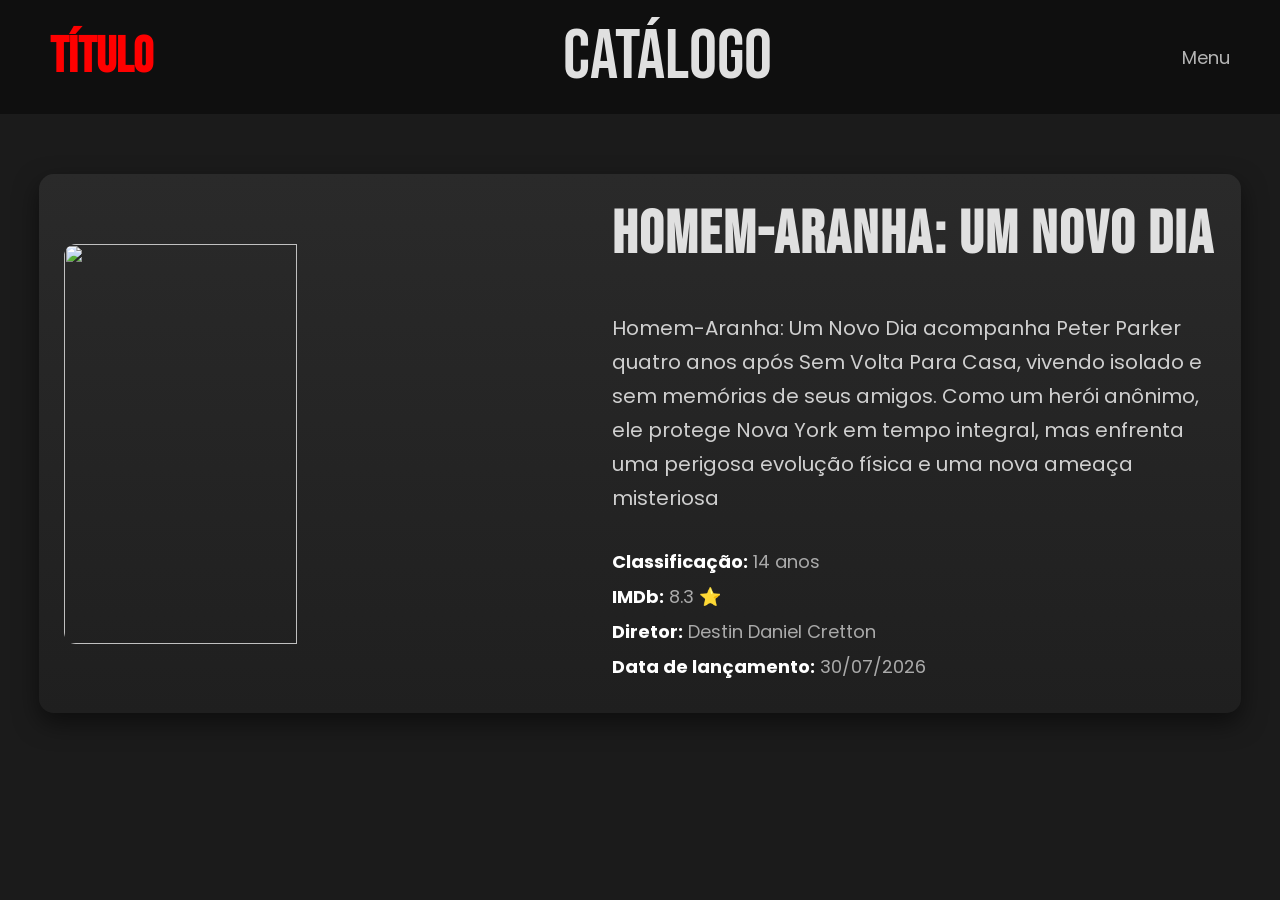
==== card.html @ 0294356a "Add files via upload" ====
<!DOCTYPE html>
<html lang="pt-br">
<head>
    <meta charset="UTF-8">
    <title>Homem-Aranha</title>
    <link rel="stylesheet" href="card.css">

    <link href="https://fonts.googleapis.com/css2?family=Poppins:wght@300;400;600&display=swap" rel="stylesheet">
    <link href="https://fonts.googleapis.com/css2?family=Bebas+Neue&display=swap" rel="stylesheet">
</head>
<body>
    <header class="cabeca">
    <div class="head">
        <h1 class="logo">Título</h1>
        <p class="catalogo">Catálogo</p>
        <div class="menu">
            <a href="menu.html">Menu</a>
        </div>
    </div>
</header>
    <div class="filme">
        <img src="https://cultura.uol.com.br/upload/tvcultura/entretenimento/20250811114239_homemaranha4teaserbastidores.jpg" class="img">
        <div class="info">
        <h2>Homem-Aranha: Um Novo Dia</h2>

        <p class="sinopse">
            Homem-Aranha: Um Novo Dia acompanha Peter Parker quatro anos após Sem Volta Para Casa, vivendo isolado e sem memórias de seus amigos. Como um herói anônimo, ele protege Nova York em tempo integral, mas enfrenta uma perigosa evolução física e uma nova ameaça misteriosa
        </p>

        <div class="detalhes">
            <p><strong>Classificação:</strong> 14 anos</p>
            <p><strong>IMDb:</strong> 8.3 ⭐</p>
            <p><strong>Diretor:</strong> Destin Daniel Cretton</p>
            <p><strong>Data de lançamento:</strong> 30/07/2026</p>
        </div>
    </div>
</body>
</html>
---- card.css ----
body{
    background-color: #1b1b1b;
    color: #e0e0e0;
    font-family: 'Poppins', sans-serif;
    margin: 0;
}

/* HEADER */
.cabeca{
    background-color: #0f0f0f;
}

.head{
    display: flex;
    justify-content: space-between;
    align-items: center;
    padding: 15px 50px;
}

.logo{
    font-size: 50px;
    font-family: 'Bebas Neue', sans-serif;
    color: red;
    margin: 0;
}

.catalogo{
    font-size: 70px;
    font-family: 'Bebas Neue', sans-serif;
    margin: 0;
}

.menu a{
    text-decoration: none;
    color: #b4b4b4;
    font-size: 18px;
}

.menu a:hover{
    color: white;
}

.filme{
    width: 90%;
    margin: 60px auto;
    padding: 25px;
    border-radius: 15px;
    background: linear-gradient(180deg, #2a2a2a, #1f1f1f);
    box-shadow: 0 10px 25px rgba(0,0,0,0.5);
    display: flex;
    gap: 30px;
    align-items: center;
}

.img{
    width: 45%;
    height: 400px;
    object-fit: cover;
    border-radius: 12px;
    flex-shrink: 0;

}

.info{
    width: 55%;
    display: flex;
    flex-direction: column;
    justify-content: flex-start;
}

.info h2{
    font-size: 60px;
    margin-bottom: 20px;
    font-family: 'Bebas Neue', sans-serif;
    letter-spacing: 2px;
    margin-top: 0;
}

.sinopse{
    font-size: 20px;
    line-height: 1.7;
    color: #cfcfcf;
    margin-bottom: 25px;
}

.detalhes p{
    margin: 8px 0;
    font-size: 18px;
    color: #aaa;
}

.detalhes strong{
    color: white;
}
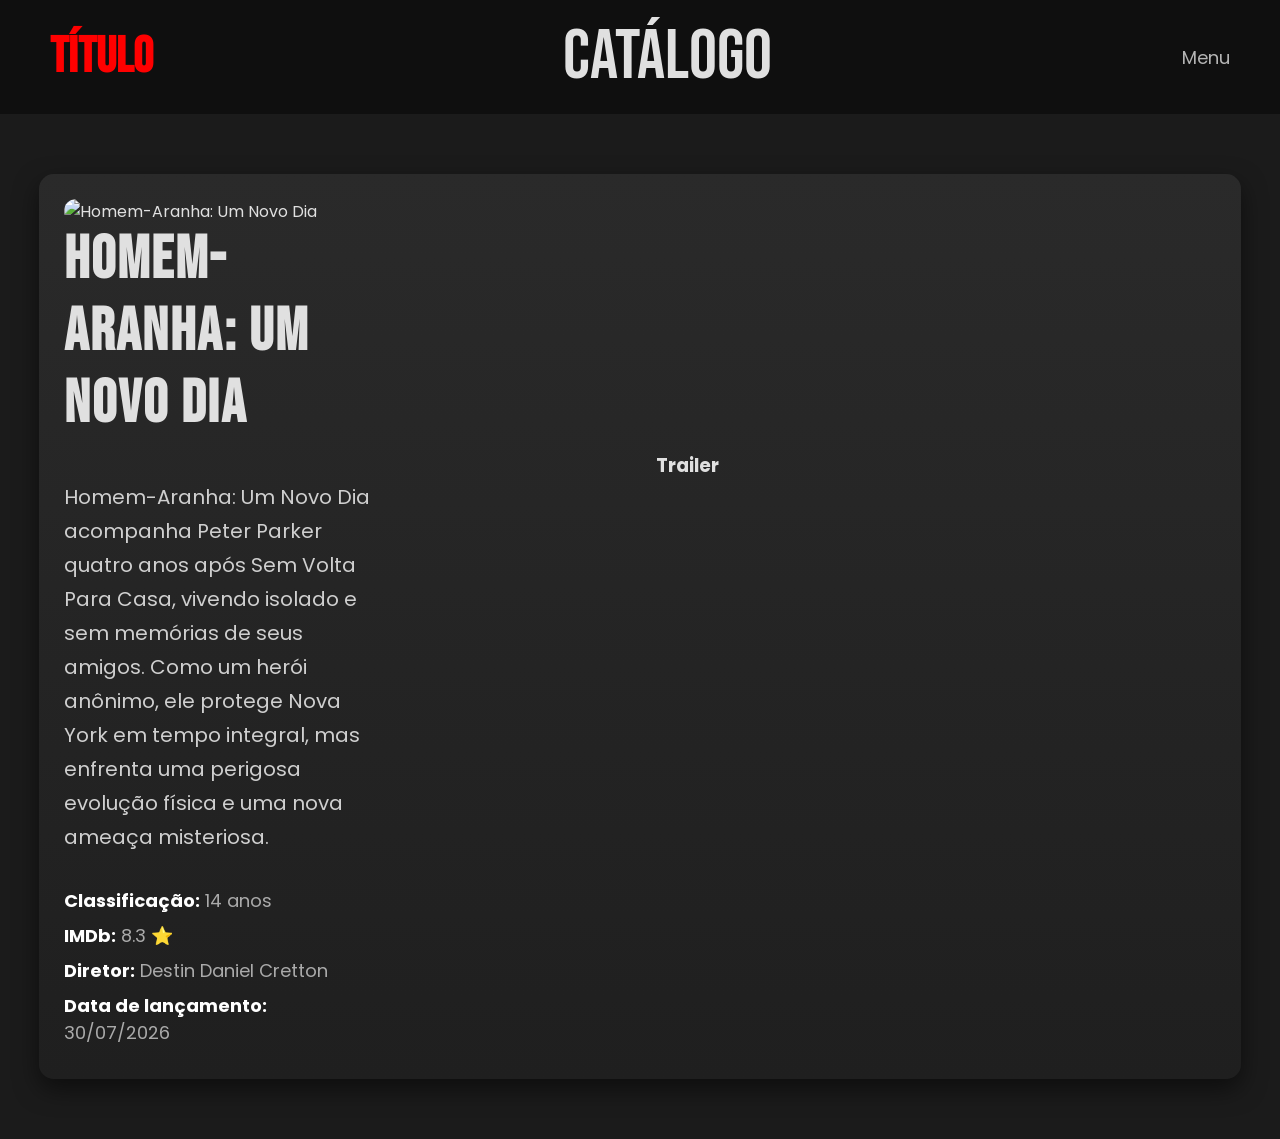
==== commit f64505c6: "Update card.html" ====
--- a/card.html
+++ b/card.html
@@ -10,29 +10,37 @@
 </head>
 <body>
     <header class="cabeca">
-    <div class="head">
-        <h1 class="logo">Título</h1>
-        <p class="catalogo">Catálogo</p>
-        <div class="menu">
-            <a href="menu.html">Menu</a>
+        <div class="head">
+            <h1 class="logo">Título</h1>
+            <p class="catalogo">Catálogo</p>
+            <div class="menu">
+                <a href="menu.html">Menu</a>
+            </div>
         </div>
-    </div>
-</header>
+    </header>
+
     <div class="filme">
-        <img src="https://cultura.uol.com.br/upload/tvcultura/entretenimento/20250811114239_homemaranha4teaserbastidores.jpg" class="img">
-        <div class="info">
-        <h2>Homem-Aranha: Um Novo Dia</h2>
-
-        <p class="sinopse">
-            Homem-Aranha: Um Novo Dia acompanha Peter Parker quatro anos após Sem Volta Para Casa, vivendo isolado e sem memórias de seus amigos. Como um herói anônimo, ele protege Nova York em tempo integral, mas enfrenta uma perigosa evolução física e uma nova ameaça misteriosa
-        </p>
-
-        <div class="detalhes">
-            <p><strong>Classificação:</strong> 14 anos</p>
-            <p><strong>IMDb:</strong> 8.3 ⭐</p>
-            <p><strong>Diretor:</strong> Destin Daniel Cretton</p>
-            <p><strong>Data de lançamento:</strong> 30/07/2026</p>
+        <div class="movie">
+            <img src="https://cultura.uol.com.br/upload/tvcultura/entretenimento/20250811114239_homemaranha4teaserbastidores.jpg" class="img" alt="Homem-Aranha: Um Novo Dia">
+            <div class="info">
+                <h2>Homem-Aranha: Um Novo Dia</h2>
+                <p class="sinopse">
+                    Homem-Aranha: Um Novo Dia acompanha Peter Parker quatro anos após Sem Volta Para Casa, vivendo isolado e sem memórias de seus amigos. Como um herói anônimo, ele protege Nova York em tempo integral, mas enfrenta uma perigosa evolução física e uma nova ameaça misteriosa.
+                </p>
+                <div class="detalhes">
+                    <p><strong>Classificação:</strong> 14 anos</p>
+                    <p><strong>IMDb:</strong> 8.3 ⭐</p>
+                    <p><strong>Diretor:</strong> Destin Daniel Cretton</p>
+                    <p><strong>Data de lançamento:</strong> 30/07/2026</p>
+                </div>
+            </div>
+        </div>
+        <div class="trailer">
+            <h3>Trailer</h3>
+            <div class="video">
+                <iframe width="560" height="315" src="https://www.youtube.com/embed/PlulyWs1kS4?si=JU1DMlq2rT9nRsqV" title="YouTube video player" frameborder="0" allow="accelerometer; autoplay; clipboard-write; encrypted-media; gyroscope; picture-in-picture; web-share" referrerpolicy="strict-origin-when-cross-origin" allowfullscreen></iframe>
+            </div>
         </div>
     </div>
 </body>
-</html>+</html>
--- a/card.css
+++ b/card.css
@@ -5,7 +5,6 @@
     margin: 0;
 }
 
-/* HEADER */
 .cabeca{
     background-color: #0f0f0f;
 }
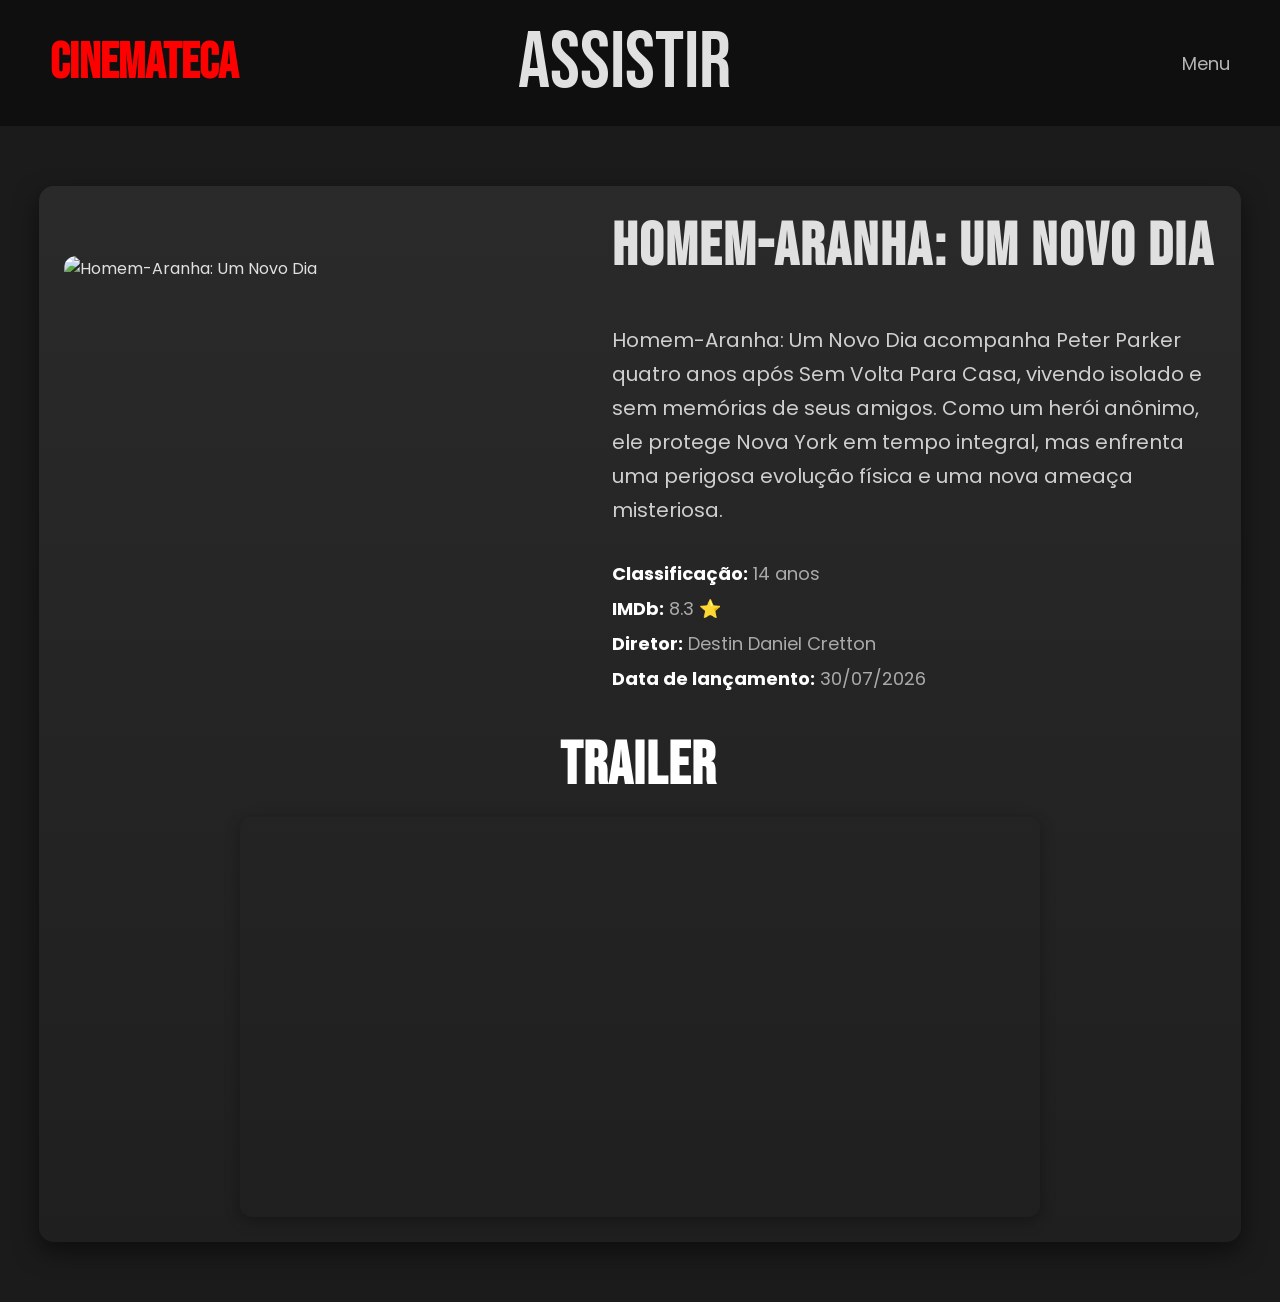
==== commit 8f60c0c0: "Update card.html" ====
--- a/card.html
+++ b/card.html
@@ -2,7 +2,7 @@
 <html lang="pt-br">
 <head>
     <meta charset="UTF-8">
-    <title>Homem-Aranha</title>
+    <title>Assistir</title>
     <link rel="stylesheet" href="card.css">
 
     <link href="https://fonts.googleapis.com/css2?family=Poppins:wght@300;400;600&display=swap" rel="stylesheet">
@@ -11,8 +11,8 @@
 <body>
     <header class="cabeca">
         <div class="head">
-            <h1 class="logo">Título</h1>
-            <p class="catalogo">Catálogo</p>
+            <h1 class="logo">Cinemateca</h1>
+            <p class="assistir">Assistir</p>
             <div class="menu">
                 <a href="menu.html">Menu</a>
             </div>
--- a/card.css
+++ b/card.css
@@ -23,16 +23,18 @@
     margin: 0;
 }
 
-.catalogo{
-    font-size: 70px;
+.assistir{
+    font-size: 80px;
     font-family: 'Bebas Neue', sans-serif;
     margin: 0;
+    translate: calc(-40%);
 }
 
 .menu a{
     text-decoration: none;
     color: #b4b4b4;
     font-size: 18px;
+    transition: 0.3s;
 }
 
 .menu a:hover{
@@ -47,6 +49,12 @@
     background: linear-gradient(180deg, #2a2a2a, #1f1f1f);
     box-shadow: 0 10px 25px rgba(0,0,0,0.5);
     display: flex;
+    flex-direction: column;
+    gap: 30px;
+}
+
+.movie{
+    display: flex;
     gap: 30px;
     align-items: center;
 }
@@ -57,7 +65,6 @@
     object-fit: cover;
     border-radius: 12px;
     flex-shrink: 0;
-
 }
 
 .info{
@@ -92,3 +99,35 @@
     color: white;
 }
 
+.trailer {
+    width: 100%;
+    max-width: 800px;
+    margin: 0 auto;
+}
+
+.trailer h3{
+    font-size: 60px;
+    font-family: 'Bebas Neue', sans-serif;
+    margin: 0 0 15px 0;
+    color: #ffffff;
+    letter-spacing: 1px;
+    translate:calc(40%);
+}
+
+.video{
+    position: relative;
+    padding-bottom: 50%;
+    height: 0;
+    overflow: hidden;
+    border-radius: 12px;
+    box-shadow: 0 4px 15px rgba(0,0,0,0.3);
+}
+
+.video iframe{
+    position: absolute;
+    top: 0;
+    left: 0;
+    width: 100%;
+    height: 100%;
+    border: none;
+}
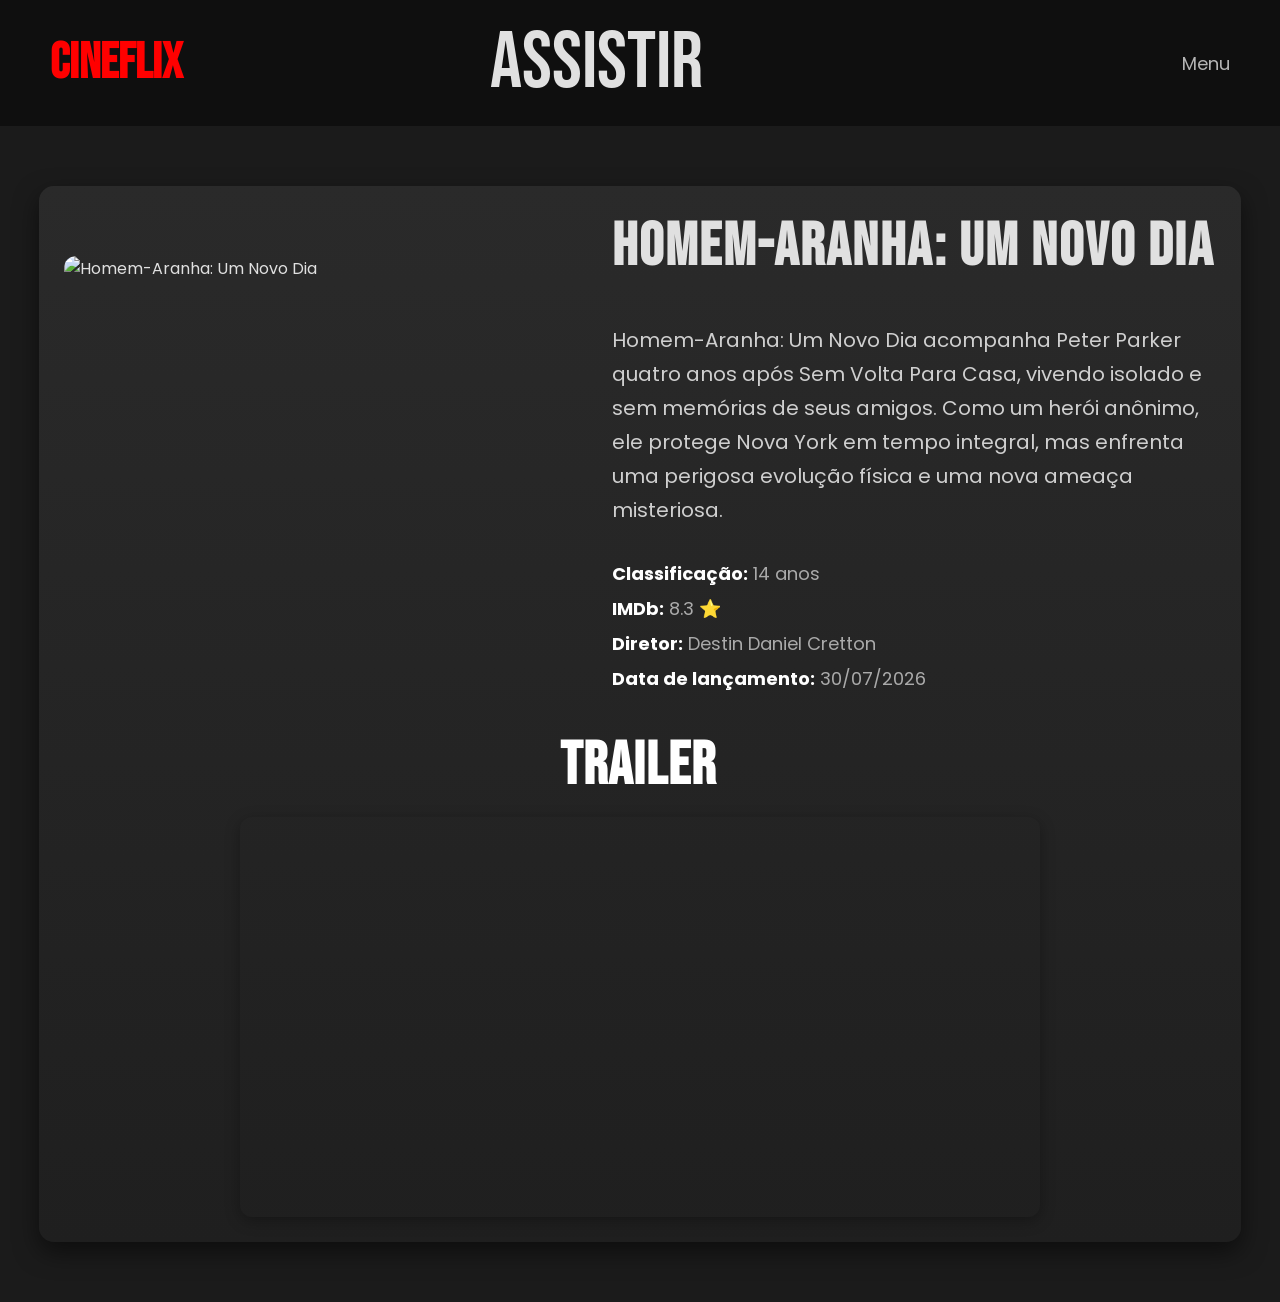
==== commit aa4c6100: "Update card.html" ====
--- a/card.html
+++ b/card.html
@@ -11,7 +11,7 @@
 <body>
     <header class="cabeca">
         <div class="head">
-            <h1 class="logo">Cinemateca</h1>
+            <h1 class="logo">Cineflix</h1>
             <p class="assistir">Assistir</p>
             <div class="menu">
                 <a href="menu.html">Menu</a>
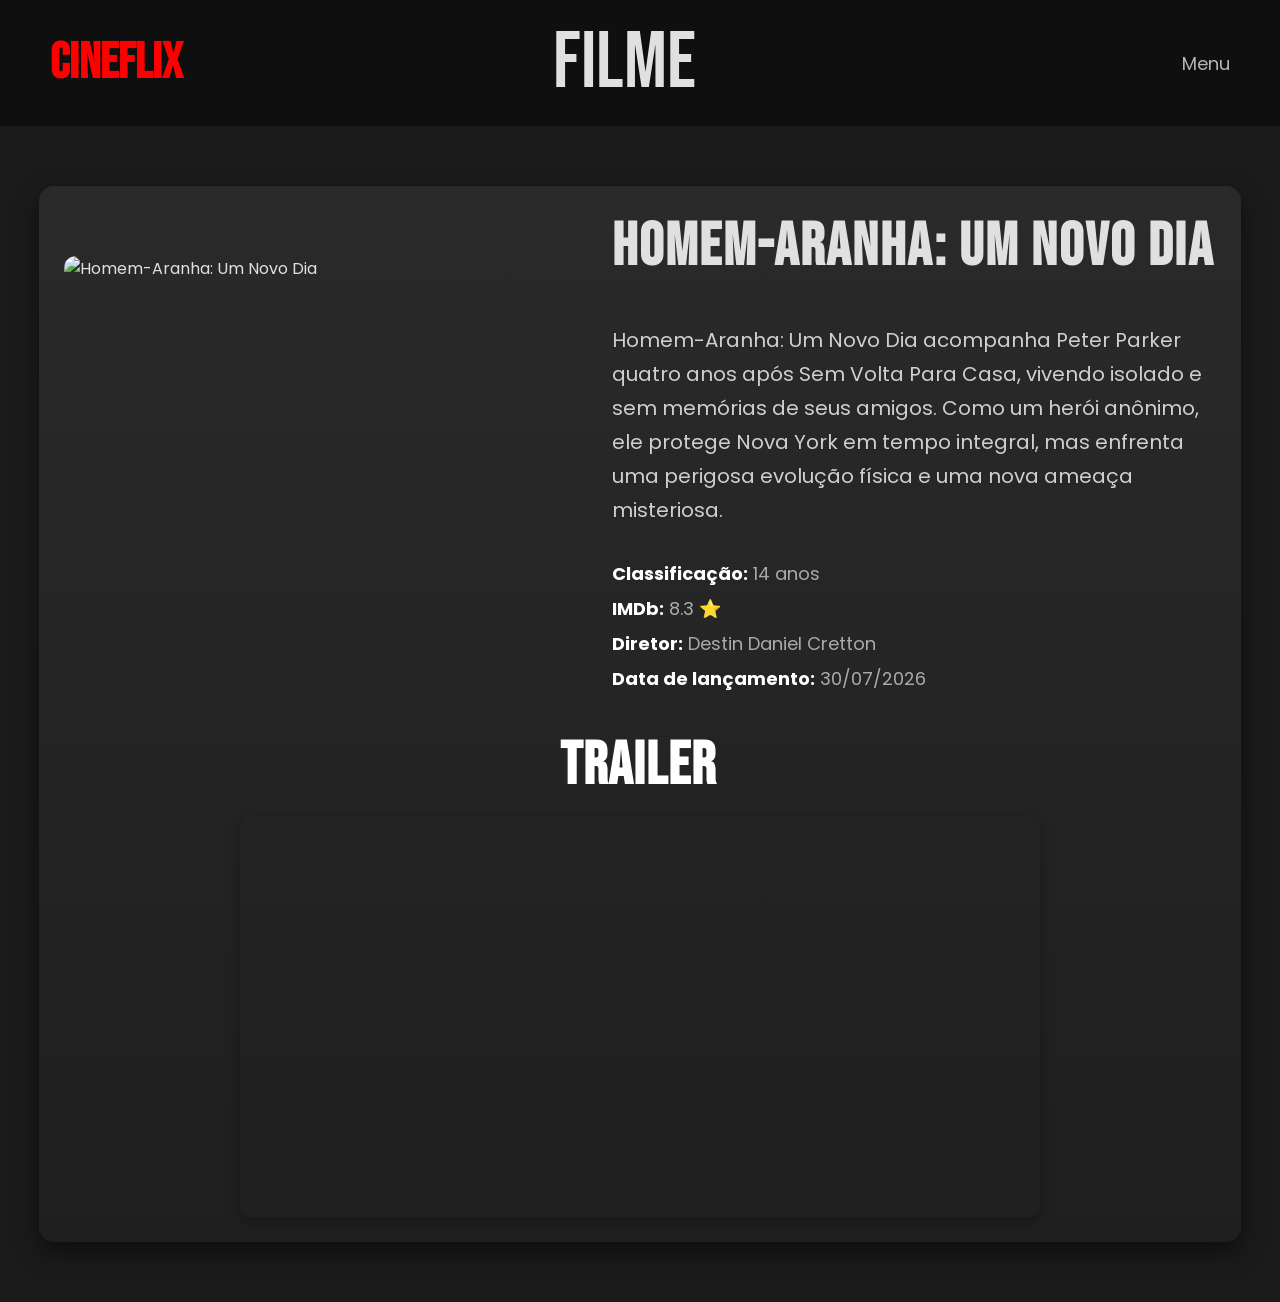
==== commit 49982c24: "Update card.html" ====
--- a/card.html
+++ b/card.html
@@ -12,7 +12,7 @@
     <header class="cabeca">
         <div class="head">
             <h1 class="logo">Cineflix</h1>
-            <p class="assistir">Assistir</p>
+            <p class="assistir">Filme</p>
             <div class="menu">
                 <a href="menu.html">Menu</a>
             </div>
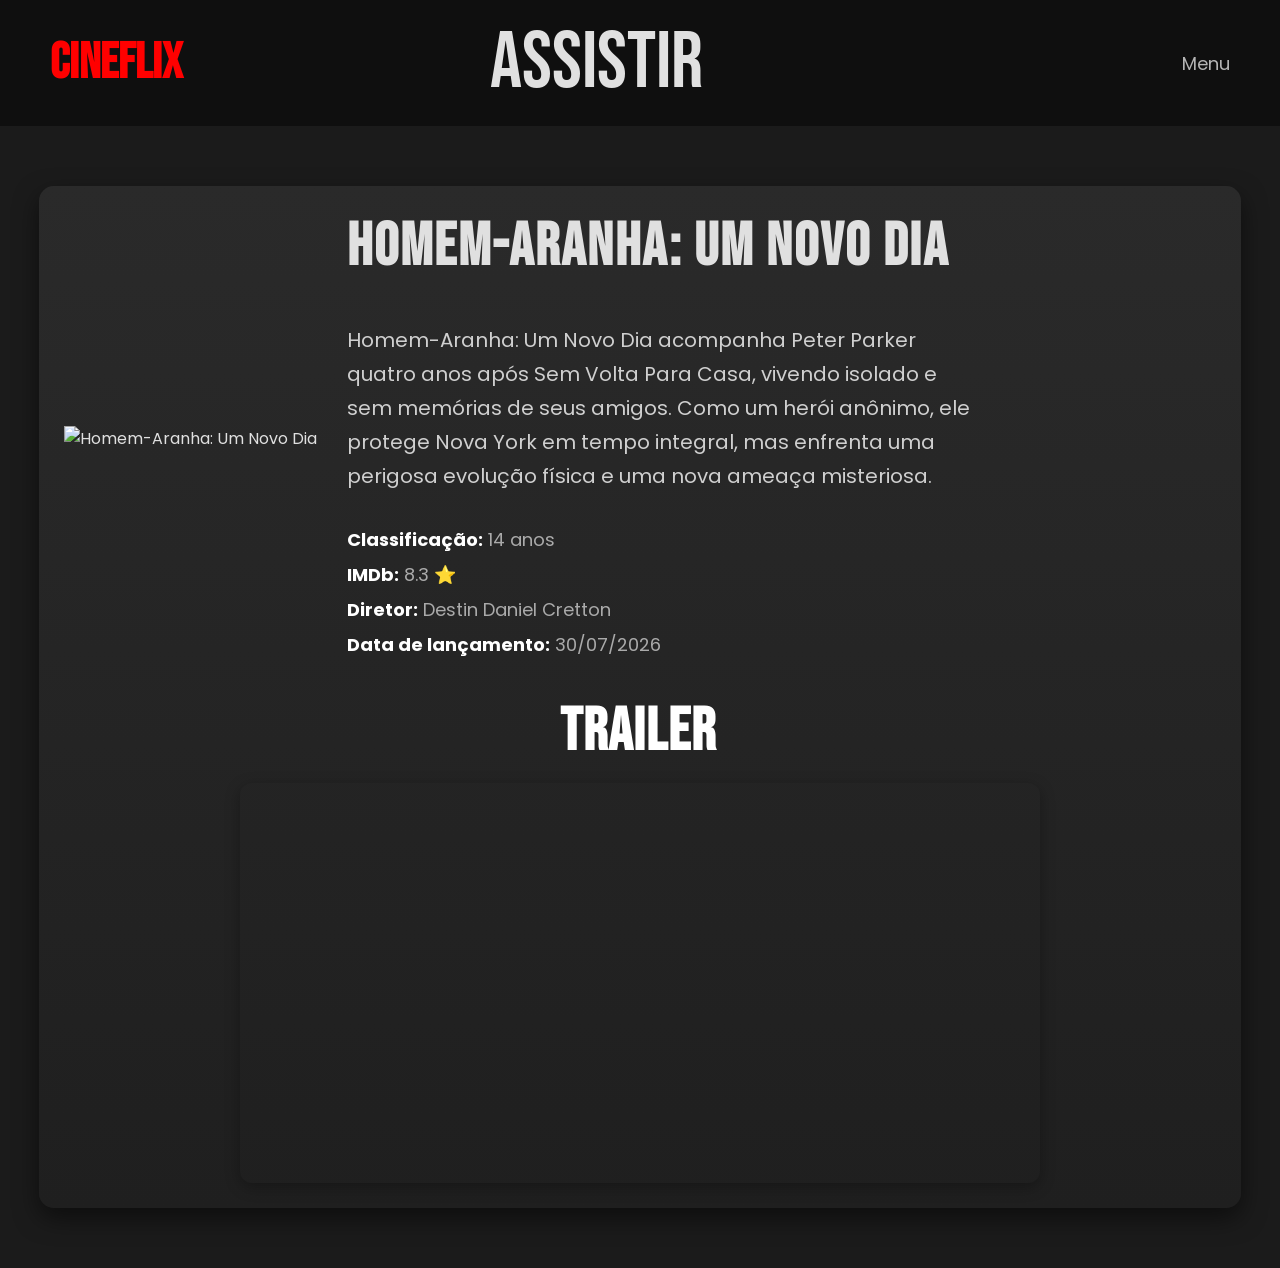
==== commit 2eb56f1d: "Fix movie details and update HTML structure Updated the movie details and fixed HTML structure." ====
--- a/card.html
+++ b/card.html
@@ -12,7 +12,7 @@
     <header class="cabeca">
         <div class="head">
             <h1 class="logo">Cineflix</h1>
-            <p class="assistir">Filme</p>
+            <p class="assistir">Assistir</p>
             <div class="menu">
                 <a href="menu.html">Menu</a>
             </div>
@@ -21,17 +21,17 @@
 
     <div class="filme">
         <div class="movie">
-            <img src="https://cultura.uol.com.br/upload/tvcultura/entretenimento/20250811114239_homemaranha4teaserbastidores.jpg" class="img" alt="Homem-Aranha: Um Novo Dia">
+            <img src="https://cultura.uol.com.br/upload/tvcultura/entretenimento/20250811114239_homemaranha4teaserbastidores.jpg" class="imagem" alt="Homem-Aranha: Um Novo Dia">
             <div class="info">
-                <h2>Homem-Aranha: Um Novo Dia</h2>
+                <h2 class="titulo">Homem-Aranha: Um Novo Dia</h2>
                 <p class="sinopse">
                     Homem-Aranha: Um Novo Dia acompanha Peter Parker quatro anos após Sem Volta Para Casa, vivendo isolado e sem memórias de seus amigos. Como um herói anônimo, ele protege Nova York em tempo integral, mas enfrenta uma perigosa evolução física e uma nova ameaça misteriosa.
                 </p>
                 <div class="detalhes">
-                    <p><strong>Classificação:</strong> 14 anos</p>
-                    <p><strong>IMDb:</strong> 8.3 ⭐</p>
-                    <p><strong>Diretor:</strong> Destin Daniel Cretton</p>
-                    <p><strong>Data de lançamento:</strong> 30/07/2026</p>
+                    <p class="classificacao"><strong>Classificação:</strong> 14 anos</p>
+                    <p class="imdb"><strong>IMDb:</strong> 8.3 ⭐</p>
+                    <p class="diretor"><strong>Diretor:</strong> Destin Daniel Cretton</p>
+                    <p class="data"><strong>Data de lançamento:</strong> 30/07/2026</p>
                 </div>
             </div>
         </div>
